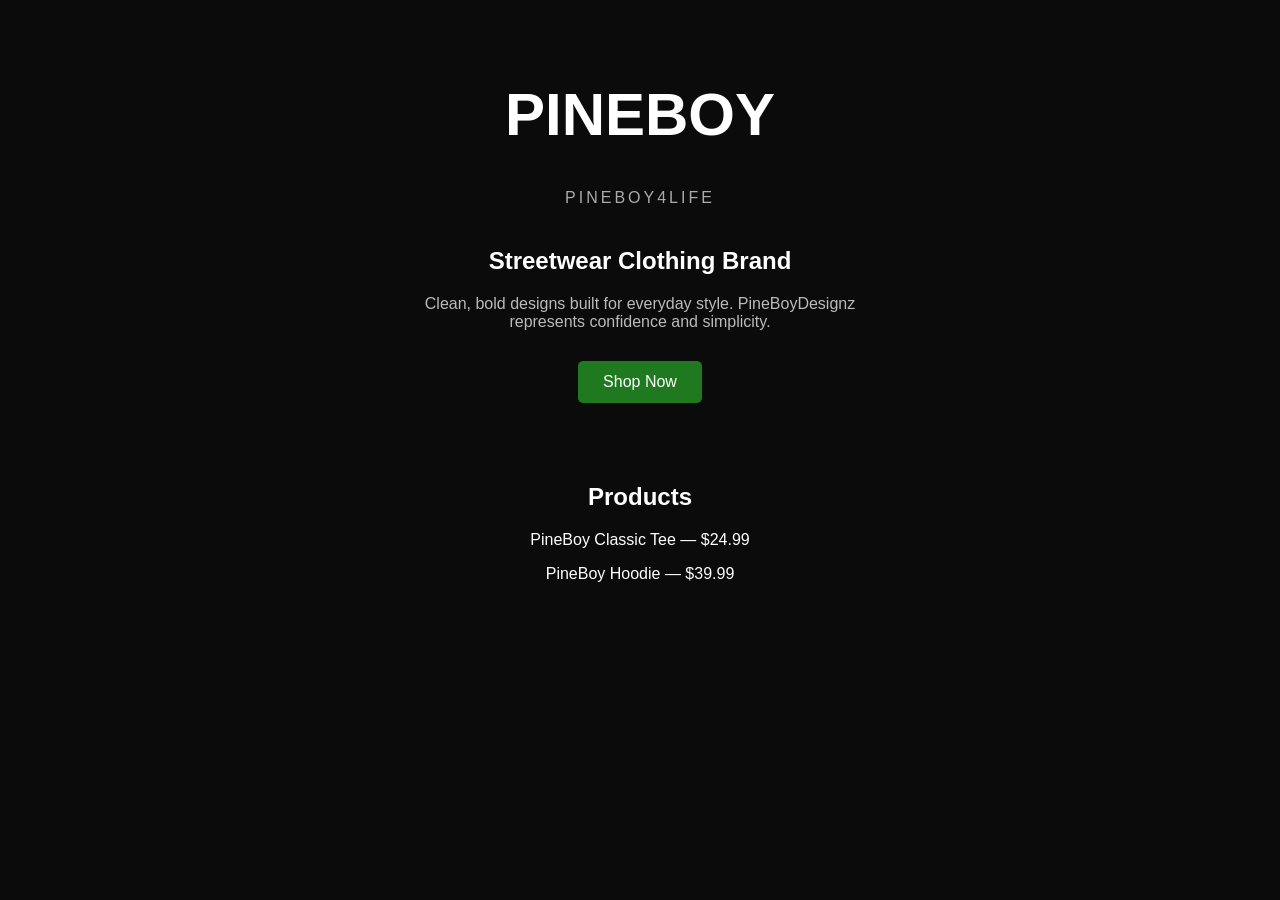
==== index.html @ 62bc165e "Create index.html" ====
<!DOCTYPE html>
<html>
<head>
<title>PineBoyDesignz</title>
</head>

<body style="margin:0;background:#0b0b0b;color:white;font-family:Arial;text-align:center;">

<h1 style="font-size:60px;margin-top:80px;">PINEBOY</h1>
<p style="letter-spacing:3px;color:#aaa;">PINEBOY4LIFE</p>

<h2 style="margin-top:40px;">Streetwear Clothing Brand</h2>

<p style="max-width:500px;margin:auto;color:#bbb;">
Clean, bold designs built for everyday style. PineBoyDesignz represents confidence and simplicity.
</p>

<a href="#shop" style="display:inline-block;margin-top:30px;padding:12px 25px;background:#1f7a1f;color:white;text-decoration:none;border-radius:5px;">
Shop Now
</a>

<div id="shop" style="margin-top:80px;">
<h2>Products</h2>

<p>PineBoy Classic Tee — $24.99</p>
<p>PineBoy Hoodie — $39.99</p>

</div>

</body>
</html>
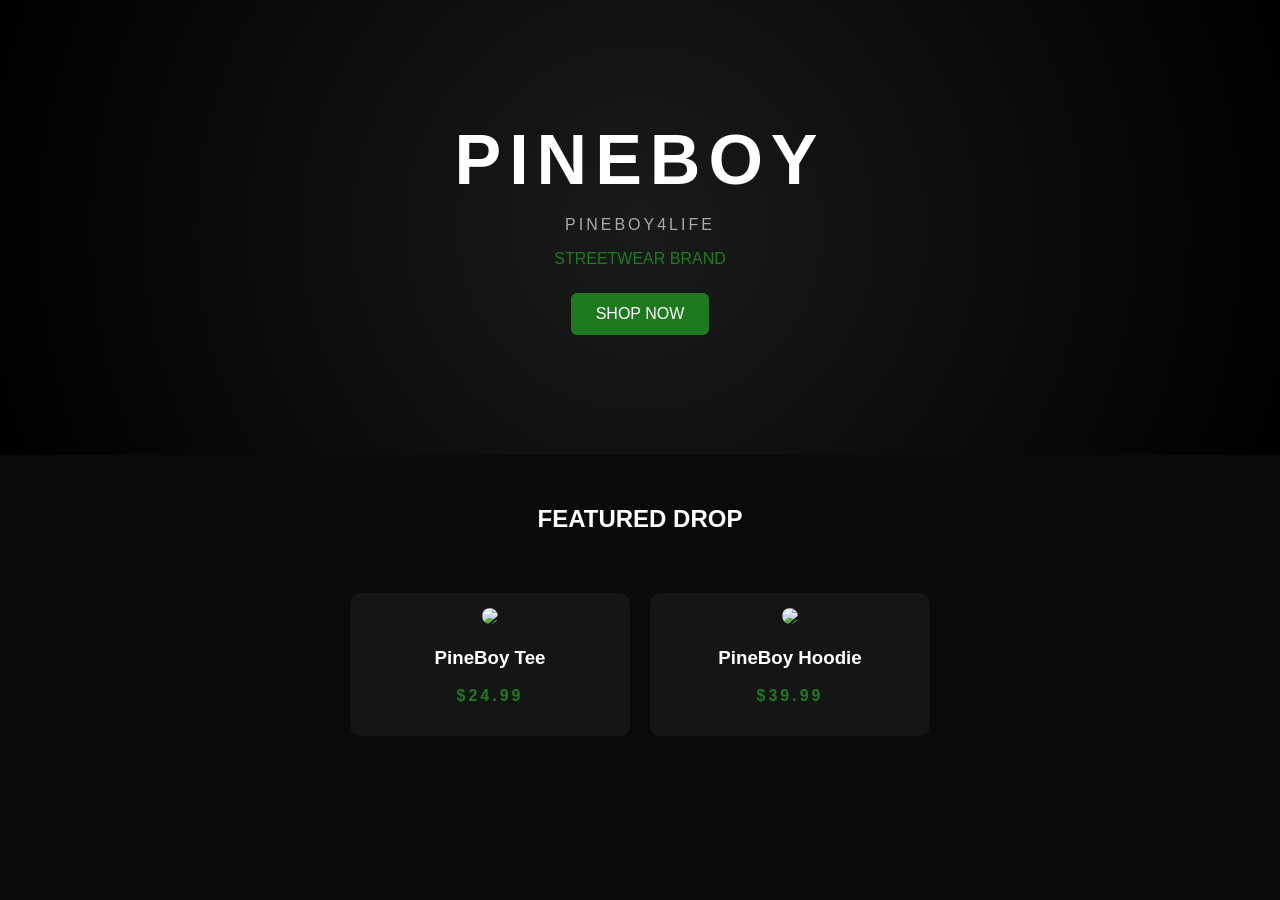
==== commit 7f7c4eeb: "Update index.html" ====
--- a/index.html
+++ b/index.html
@@ -2,28 +2,113 @@
 <html>
 <head>
 <title>PineBoyDesignz</title>
+
+<style>
+body {
+    margin: 0;
+    font-family: Arial, sans-serif;
+    background: #0a0a0a;
+    color: white;
+    text-align: center;
+}
+
+/* HERO */
+.hero {
+    padding: 120px 20px;
+    background: radial-gradient(circle, #1a1a1a, #000);
+}
+
+h1 {
+    font-size: 70px;
+    margin: 0;
+    letter-spacing: 8px;
+}
+
+p {
+    color: #aaa;
+    letter-spacing: 3px;
+}
+
+.tag {
+    color: #1f7a1f;
+    margin-top: 10px;
+}
+
+.btn {
+    display: inline-block;
+    margin-top: 25px;
+    padding: 12px 25px;
+    background: #1f7a1f;
+    color: white;
+    text-decoration: none;
+    border-radius: 6px;
+}
+
+/* PRODUCTS */
+.products {
+    display: flex;
+    flex-wrap: wrap;
+    justify-content: center;
+    gap: 20px;
+    padding: 40px;
+}
+
+.card {
+    background: #151515;
+    width: 250px;
+    padding: 15px;
+    border-radius: 10px;
+}
+
+.card img {
+    width: 100%;
+    border-radius: 10px;
+}
+
+.price {
+    color: #1f7a1f;
+    font-weight: bold;
+}
+
+/* MOBILE */
+@media (max-width: 768px) {
+    .products {
+        flex-direction: column;
+        align-items: center;
+    }
+
+    .card {
+        width: 90%;
+    }
+}
+</style>
+
 </head>
 
-<body style="margin:0;background:#0b0b0b;color:white;font-family:Arial;text-align:center;">
+<body>
 
-<h1 style="font-size:60px;margin-top:80px;">PINEBOY</h1>
-<p style="letter-spacing:3px;color:#aaa;">PINEBOY4LIFE</p>
+<div class="hero">
+    <h1>PINEBOY</h1>
+    <p>PINEBOY4LIFE</p>
+    <div class="tag">STREETWEAR BRAND</div>
+    <a class="btn" href="#shop">SHOP NOW</a>
+</div>
 
-<h2 style="margin-top:40px;">Streetwear Clothing Brand</h2>
+<h2 style="margin-top:50px;">FEATURED DROP</h2>
 
-<p style="max-width:500px;margin:auto;color:#bbb;">
-Clean, bold designs built for everyday style. PineBoyDesignz represents confidence and simplicity.
-</p>
+<div id="shop" class="products">
 
-<a href="#shop" style="display:inline-block;margin-top:30px;padding:12px 25px;background:#1f7a1f;color:white;text-decoration:none;border-radius:5px;">
-Shop Now
-</a>
+    <div class="card">
+        <img src="https://via.placeholder.com/300">
+        <h3>PineBoy Tee</h3>
+        <p class="price">$24.99</p>
+    </div>
 
-<div id="shop" style="margin-top:80px;">
-<h2>Products</h2>
-
-<p>PineBoy Classic Tee — $24.99</p>
-<p>PineBoy Hoodie — $39.99</p>
+    <div class="card">
+        <img src="https://via.placeholder.com/300">
+        <h3>PineBoy Hoodie</h3>
+        <p class="price">$39.99</p>
+    </div>
 
 </div>
 
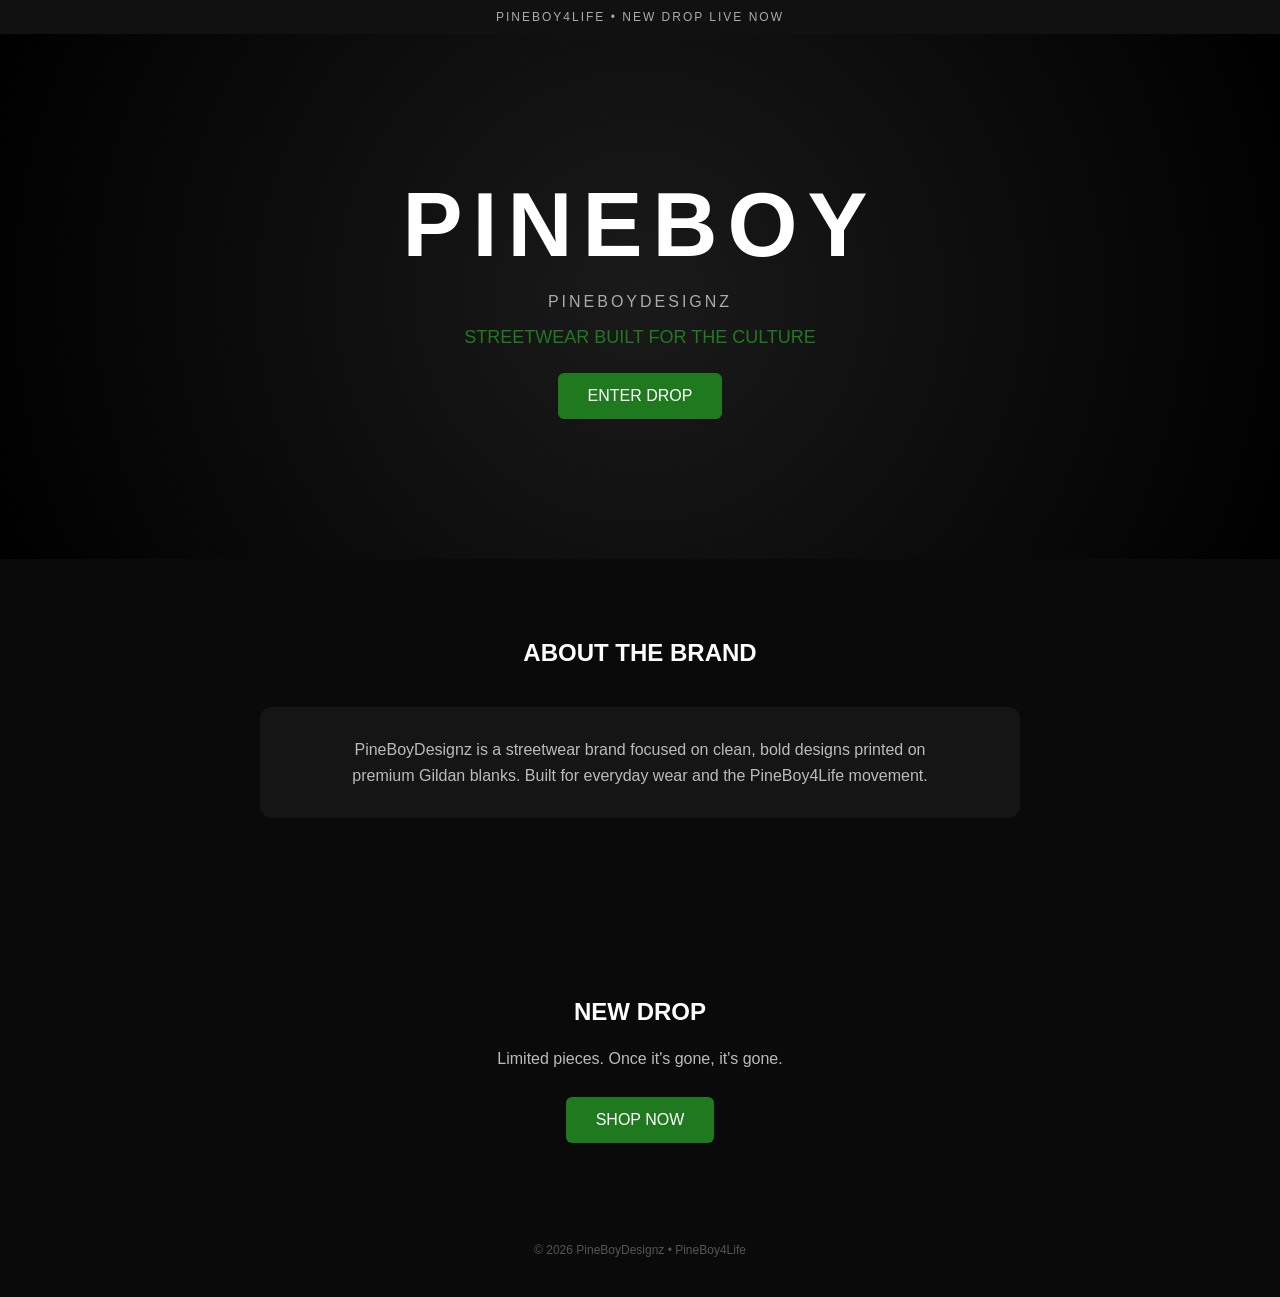
==== commit 7c536381: "Update index.html" ====
--- a/index.html
+++ b/index.html
@@ -6,25 +6,35 @@
 <style>
 body {
     margin: 0;
-    font-family: Arial, sans-serif;
+    font-family: Arial;
     background: #0a0a0a;
     color: white;
+}
+
+/* TOP BAR */
+.topbar {
+    background: #111;
     text-align: center;
+    padding: 10px;
+    font-size: 12px;
+    letter-spacing: 2px;
+    color: #aaa;
 }
 
 /* HERO */
 .hero {
-    padding: 120px 20px;
+    text-align: center;
+    padding: 140px 20px;
     background: radial-gradient(circle, #1a1a1a, #000);
 }
 
-h1 {
-    font-size: 70px;
+.hero h1 {
+    font-size: 90px;
     margin: 0;
-    letter-spacing: 8px;
+    letter-spacing: 10px;
 }
 
-p {
+.hero p {
     color: #aaa;
     letter-spacing: 3px;
 }
@@ -32,54 +42,54 @@
 .tag {
     color: #1f7a1f;
     margin-top: 10px;
+    font-size: 18px;
 }
 
+/* BUTTONS */
 .btn {
     display: inline-block;
     margin-top: 25px;
-    padding: 12px 25px;
+    padding: 14px 30px;
     background: #1f7a1f;
     color: white;
     text-decoration: none;
     border-radius: 6px;
+    transition: 0.3s;
 }
 
-/* PRODUCTS */
-.products {
-    display: flex;
-    flex-wrap: wrap;
-    justify-content: center;
-    gap: 20px;
-    padding: 40px;
+.btn:hover {
+    background: white;
+    color: black;
 }
 
-.card {
-    background: #151515;
-    width: 250px;
-    padding: 15px;
-    border-radius: 10px;
+/* SECTION */
+.section {
+    padding: 60px 20px;
+    text-align: center;
 }
 
-.card img {
-    width: 100%;
-    border-radius: 10px;
+.section p {
+    max-width: 600px;
+    margin: auto;
+    color: #bbb;
+    line-height: 1.6;
 }
 
-.price {
-    color: #1f7a1f;
-    font-weight: bold;
+/* FEATURE BOX */
+.feature {
+    background: #151515;
+    margin: 40px auto;
+    padding: 30px;
+    max-width: 700px;
+    border-radius: 12px;
 }
 
-/* MOBILE */
-@media (max-width: 768px) {
-    .products {
-        flex-direction: column;
-        align-items: center;
-    }
-
-    .card {
-        width: 90%;
-    }
+/* FOOTER */
+footer {
+    text-align: center;
+    padding: 40px;
+    font-size: 12px;
+    color: #555;
 }
 </style>
 
@@ -87,30 +97,39 @@
 
 <body>
 
+<div class="topbar">
+    PINEBOY4LIFE • NEW DROP LIVE NOW
+</div>
+
 <div class="hero">
     <h1>PINEBOY</h1>
-    <p>PINEBOY4LIFE</p>
-    <div class="tag">STREETWEAR BRAND</div>
-    <a class="btn" href="#shop">SHOP NOW</a>
+    <p>PINEBOYDESIGNZ</p>
+    <div class="tag">STREETWEAR BUILT FOR THE CULTURE</div>
+
+    <a class="btn" href="shop.html">ENTER DROP</a>
 </div>
 
-<h2 style="margin-top:50px;">FEATURED DROP</h2>
+<div class="section">
+    <h2>ABOUT THE BRAND</h2>
 
-<div id="shop" class="products">
+    <div class="feature">
+        <p>
+        PineBoyDesignz is a streetwear brand focused on clean, bold designs
+        printed on premium Gildan blanks. Built for everyday wear and the PineBoy4Life movement.
+        </p>
+    </div>
+</div>
 
-    <div class="card">
-        <img src="https://via.placeholder.com/300">
-        <h3>PineBoy Tee</h3>
-        <p class="price">$24.99</p>
-    </div>
+<div class="section">
+    <h2>NEW DROP</h2>
+    <p>Limited pieces. Once it's gone, it's gone.</p>
 
-    <div class="card">
-        <img src="https://via.placeholder.com/300">
-        <h3>PineBoy Hoodie</h3>
-        <p class="price">$39.99</p>
-    </div>
+    <a class="btn" href="shop.html">SHOP NOW</a>
+</div>
 
-</div>
+<footer>
+    © 2026 PineBoyDesignz • PineBoy4Life
+</footer>
 
 </body>
 </html>
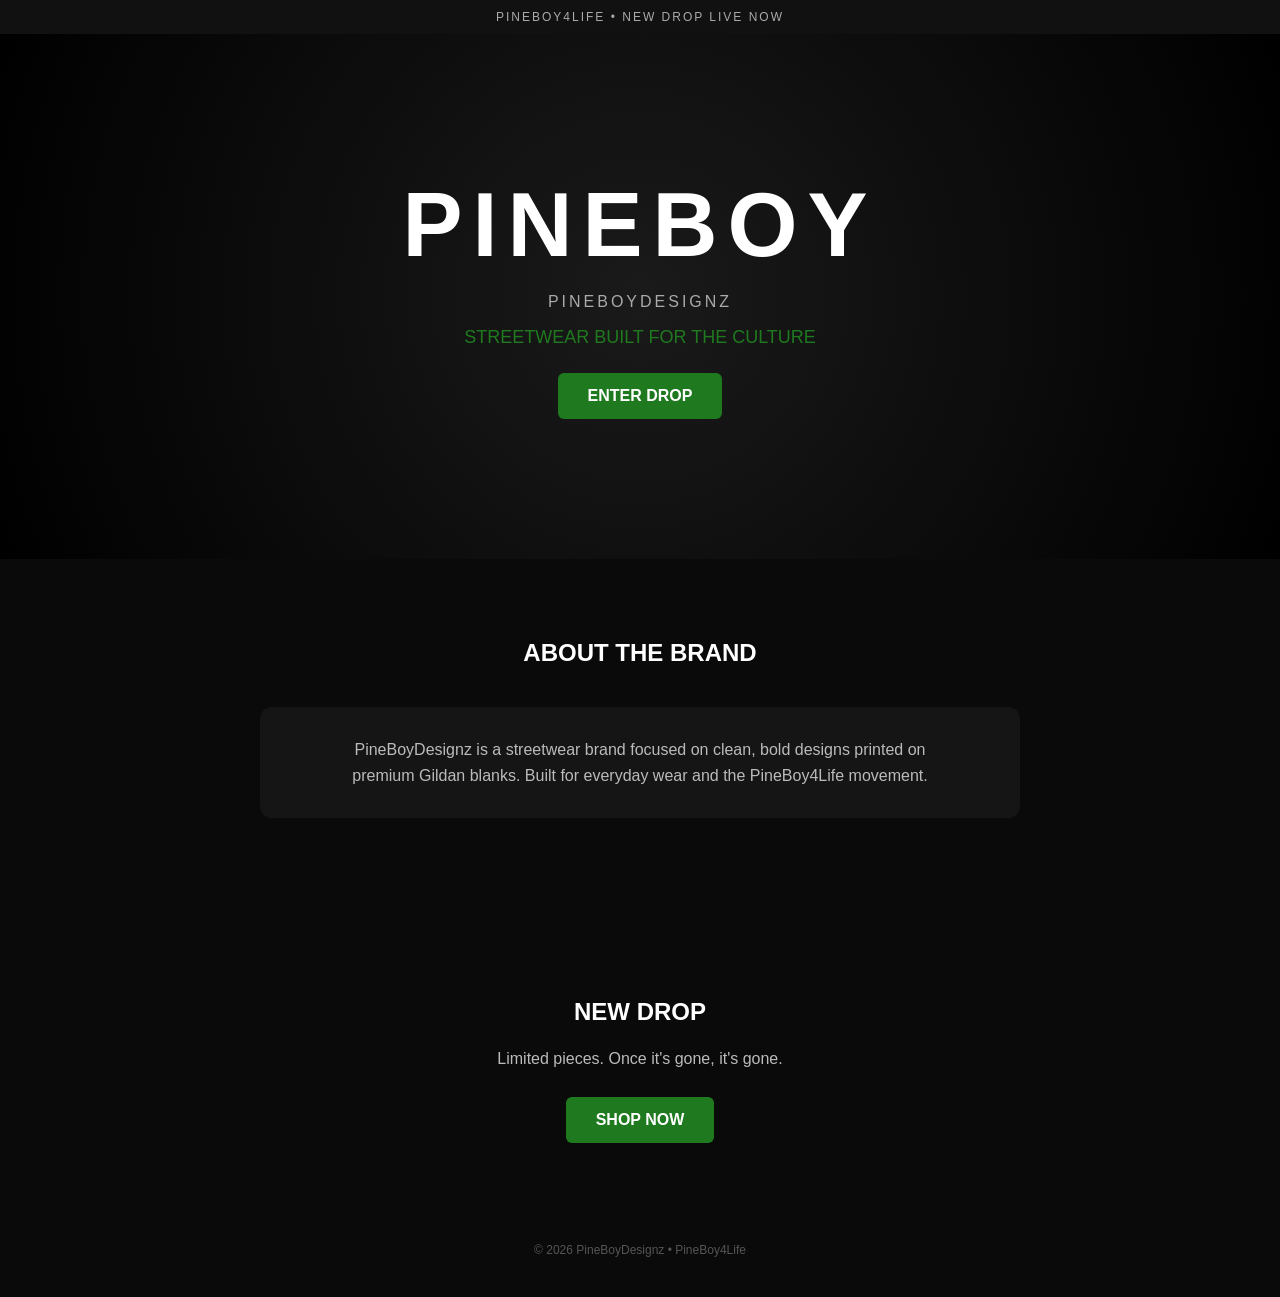
==== commit 992ac370: "Update index.html" ====
--- a/index.html
+++ b/index.html
@@ -2,7 +2,7 @@
 <html>
 <head>
 <title>PineBoyDesignz</title>
-
+<link rel="stylesheet" href="style.css">
 <style>
 body {
     margin: 0;
--- a/style.css
+++ b/style.css
@@ -0,0 +1,101 @@
+body {
+    margin: 0;
+    font-family: Arial;
+    background: #0a0a0a;
+    color: white;
+}
+
+a {
+    text-decoration: none;
+    color: inherit;
+}
+
+/* NAV */
+nav {
+    display: flex;
+    justify-content: center;
+    gap: 20px;
+    padding: 15px;
+    background: #111;
+}
+
+/* HERO */
+.hero {
+    text-align: center;
+    padding: 140px 20px;
+    background: radial-gradient(circle, #1a1a1a, #000);
+}
+
+.hero h1 {
+    font-size: 90px;
+    letter-spacing: 10px;
+    margin: 0;
+}
+
+.tag {
+    color: #1f7a1f;
+    margin-top: 10px;
+}
+
+/* BUTTON */
+.btn {
+    display: inline-block;
+    margin-top: 20px;
+    padding: 14px 28px;
+    background: #1f7a1f;
+    color: white;
+    border-radius: 6px;
+    font-weight: bold;
+}
+
+.btn:hover {
+    background: white;
+    color: black;
+}
+
+/* PRODUCTS GRID */
+.grid {
+    display: flex;
+    flex-wrap: wrap;
+    justify-content: center;
+    gap: 20px;
+    padding: 40px;
+}
+
+.card {
+    background: #151515;
+    width: 260px;
+    padding: 15px;
+    border-radius: 12px;
+    transition: 0.3s;
+}
+
+.card:hover {
+    transform: translateY(-10px);
+}
+
+.card img {
+    width: 100%;
+    border-radius: 10px;
+}
+
+.price {
+    color: #1f7a1f;
+    font-weight: bold;
+}
+
+/* MOBILE */
+@media (max-width: 768px) {
+    .hero h1 {
+        font-size: 50px;
+    }
+
+    .grid {
+        flex-direction: column;
+        align-items: center;
+    }
+
+    .card {
+        width: 90%;
+    }
+}
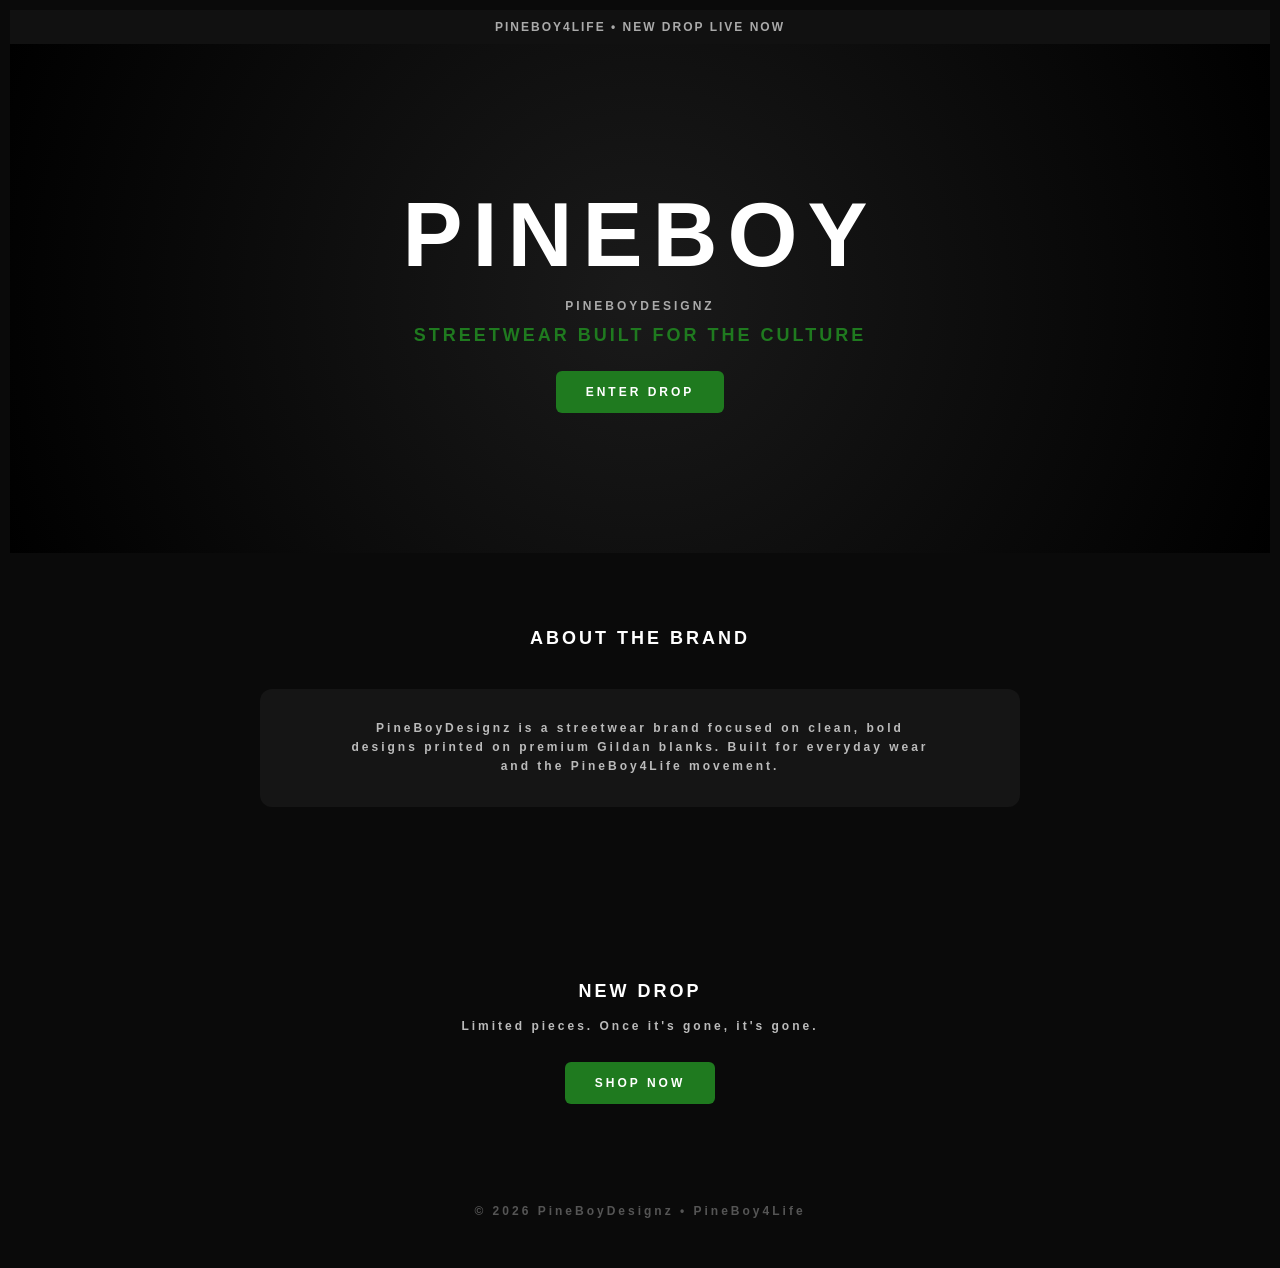
==== commit 8163b5b4: "Update index.html" ====
--- a/index.html
+++ b/index.html
@@ -5,7 +5,16 @@
 <link rel="stylesheet" href="style.css">
 <style>
 body {
-    margin: 0;
+<div style="
+    background:#1f7a1f;
+    text-align:center;
+    padding:10px;
+    font-size:12px;
+    letter-spacing:3px;
+    font-weight:bold;
+">
+    🔥 NEW DROP LIVE • LIMITED PIECES • PINEBOY4LIFE 🔥
+</div>    margin: 0;
     font-family: Arial;
     background: #0a0a0a;
     color: white;
--- a/style.css
+++ b/style.css
@@ -1,101 +1,132 @@
 body {
     margin: 0;
-    font-family: Arial;
-    background: #0a0a0a;
+    font-family: Arial, sans-serif;
+    background: #0b0b0b;
     color: white;
 }
 
 a {
+    color: inherit;
     text-decoration: none;
-    color: inherit;
 }
 
-/* NAV */
+/* NAVBAR */
 nav {
     display: flex;
     justify-content: center;
-    gap: 20px;
-    padding: 15px;
-    background: #111;
+    gap: 25px;
+    padding: 18px;
+    background: rgba(0,0,0,0.9);
+    border-bottom: 1px solid #222;
+    position: sticky;
+    top: 0;
 }
 
 /* HERO */
 .hero {
     text-align: center;
-    padding: 140px 20px;
-    background: radial-gradient(circle, #1a1a1a, #000);
+    padding: 160px 20px;
+    background: radial-gradient(circle at top, #1a1a1a, #000);
 }
 
 .hero h1 {
-    font-size: 90px;
-    letter-spacing: 10px;
+    font-size: 100px;
+    letter-spacing: 12px;
     margin: 0;
 }
 
 .tag {
     color: #1f7a1f;
     margin-top: 10px;
+    letter-spacing: 3px;
 }
 
 /* BUTTON */
 .btn {
     display: inline-block;
-    margin-top: 20px;
-    padding: 14px 28px;
-    background: #1f7a1f;
-    color: white;
+    margin-top: 25px;
+    padding: 14px 32px;
+    background: white;
+    color: black;
+    font-weight: bold;
     border-radius: 6px;
-    font-weight: bold;
+    transition: 0.3s;
 }
 
 .btn:hover {
-    background: white;
-    color: black;
+    background: #1f7a1f;
+    color: white;
 }
 
-/* PRODUCTS GRID */
-.grid {
-    display: flex;
-    flex-wrap: wrap;
-    justify-content: center;
-    gap: 20px;
-    padding: 40px;
+/* SECTION */
+.section {
+    text-align: center;
+    padding: 80px 20px;
 }
 
+.section p {
+    max-width: 600px;
+    margin: auto;
+    color: #bbb;
+    line-height: 1.6;
+}
+
+/* SHOP GRID (IMPORTANT UPGRADE) */
+.grid {
+    display: grid;
+    grid-template-columns: repeat(auto-fit, minmax(240px, 1fr));
+    gap: 25px;
+    padding: 50px;
+}
+
+/* PRODUCT CARD */
 .card {
     background: #151515;
-    width: 260px;
-    padding: 15px;
-    border-radius: 12px;
+    border-radius: 14px;
+    overflow: hidden;
     transition: 0.3s;
+    border: 1px solid #222;
 }
 
 .card:hover {
     transform: translateY(-10px);
+    border-color: #1f7a1f;
 }
 
 .card img {
     width: 100%;
-    border-radius: 10px;
+    height: 260px;
+    object-fit: cover;
+}
+
+.card h3 {
+    margin: 12px 0 5px;
 }
 
 .price {
     color: #1f7a1f;
     font-weight: bold;
+    margin-bottom: 15px;
+}
+
+/* PRODUCT PAGE */
+.product {
+    text-align: center;
+    padding: 60px 20px;
+}
+
+.product img {
+    width: 350px;
+    border-radius: 12px;
 }
 
 /* MOBILE */
 @media (max-width: 768px) {
     .hero h1 {
-        font-size: 50px;
+        font-size: 55px;
     }
 
-    .grid {
-        flex-direction: column;
-        align-items: center;
-    }
-
-    .card {
+    .product img {
         width: 90%;
     }
 }
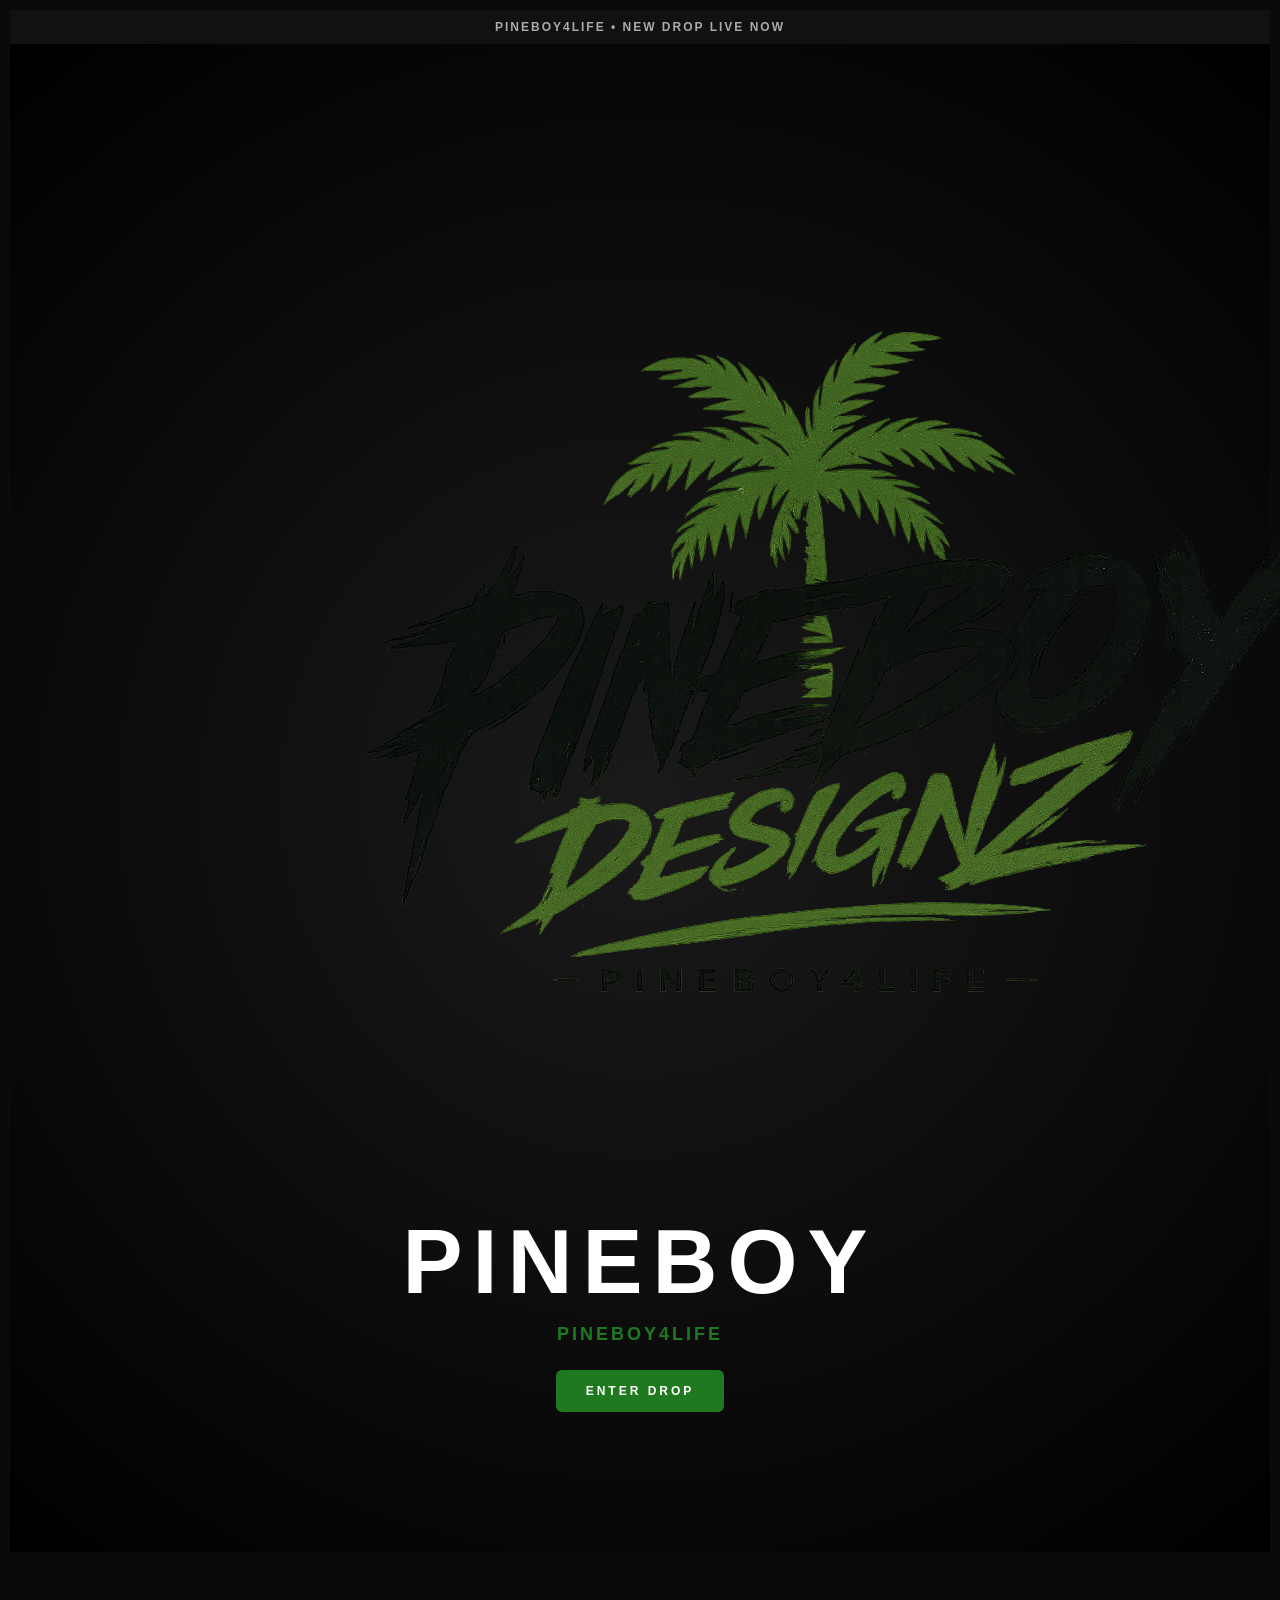
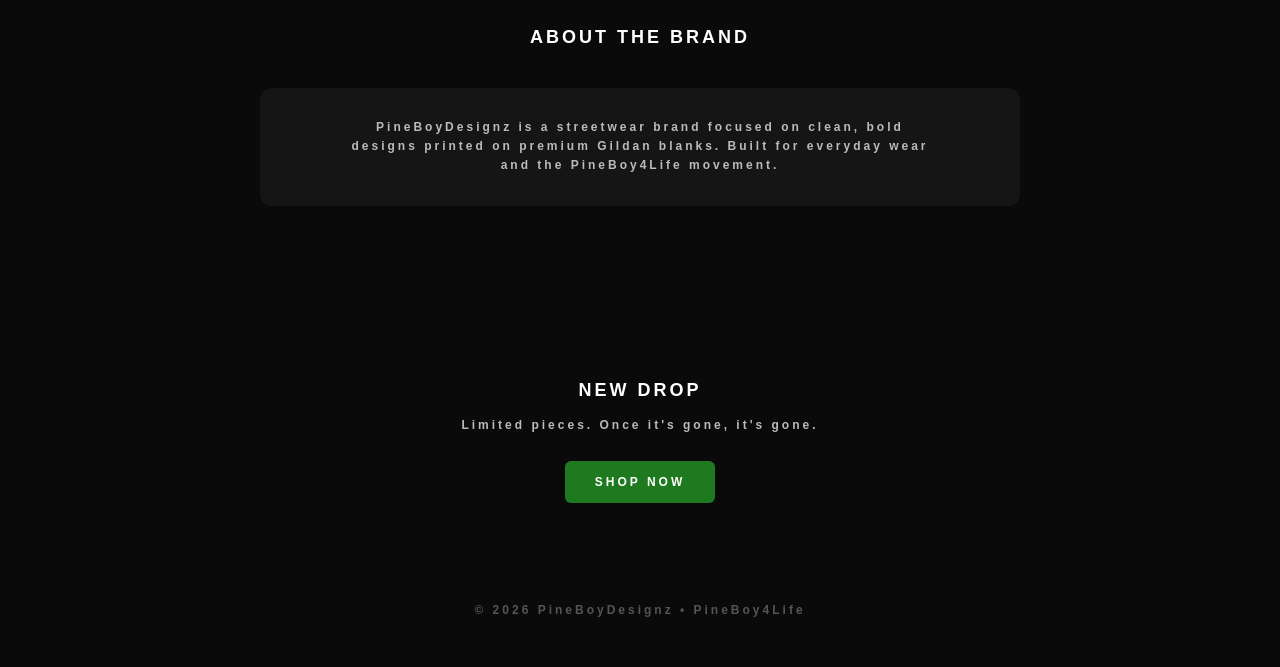
==== commit 8d22418b: "Update index.html" ====
--- a/index.html
+++ b/index.html
@@ -32,6 +32,24 @@
 
 /* HERO */
 .hero {
+    <div style="text-align:center; margin-top:30px; font-size:18px;">
+    DROP ENDS IN:
+    <span id="timer"></span>
+</div>
+
+<script>
+let time = 3600; // 1 hour fake drop timer
+
+setInterval(() => {
+    let minutes = Math.floor(time / 60);
+    let seconds = time % 60;
+
+    document.getElementById("timer").innerHTML =
+        minutes + "m " + seconds + "s";
+
+    time--;
+}, 1000);
+</script>
     text-align: center;
     padding: 140px 20px;
     background: radial-gradient(circle, #1a1a1a, #000);
@@ -111,11 +129,19 @@
 </div>
 
 <div class="hero">
+
+    <img src="logo.png" alt="PineBoy Logo" class="logo">
+
     <h1>PINEBOY</h1>
-    <p>PINEBOYDESIGNZ</p>
-    <div class="tag">STREETWEAR BUILT FOR THE CULTURE</div>
 
-    <a class="btn" href="shop.html">ENTER DROP</a>
+    <div class="tag">
+        PINEBOY4LIFE
+    </div>
+
+    <a class="btn" href="shop.html">
+        ENTER DROP
+    </a>
+
 </div>
 
 <div class="section">
--- a/style.css
+++ b/style.css
@@ -89,6 +89,9 @@
 }
 
 .card:hover {
+    .card:hover {
+    box-shadow: 0 0 20px rgba(31,122,31,0.3);
+}
     transform: translateY(-10px);
     border-color: #1f7a1f;
 }
